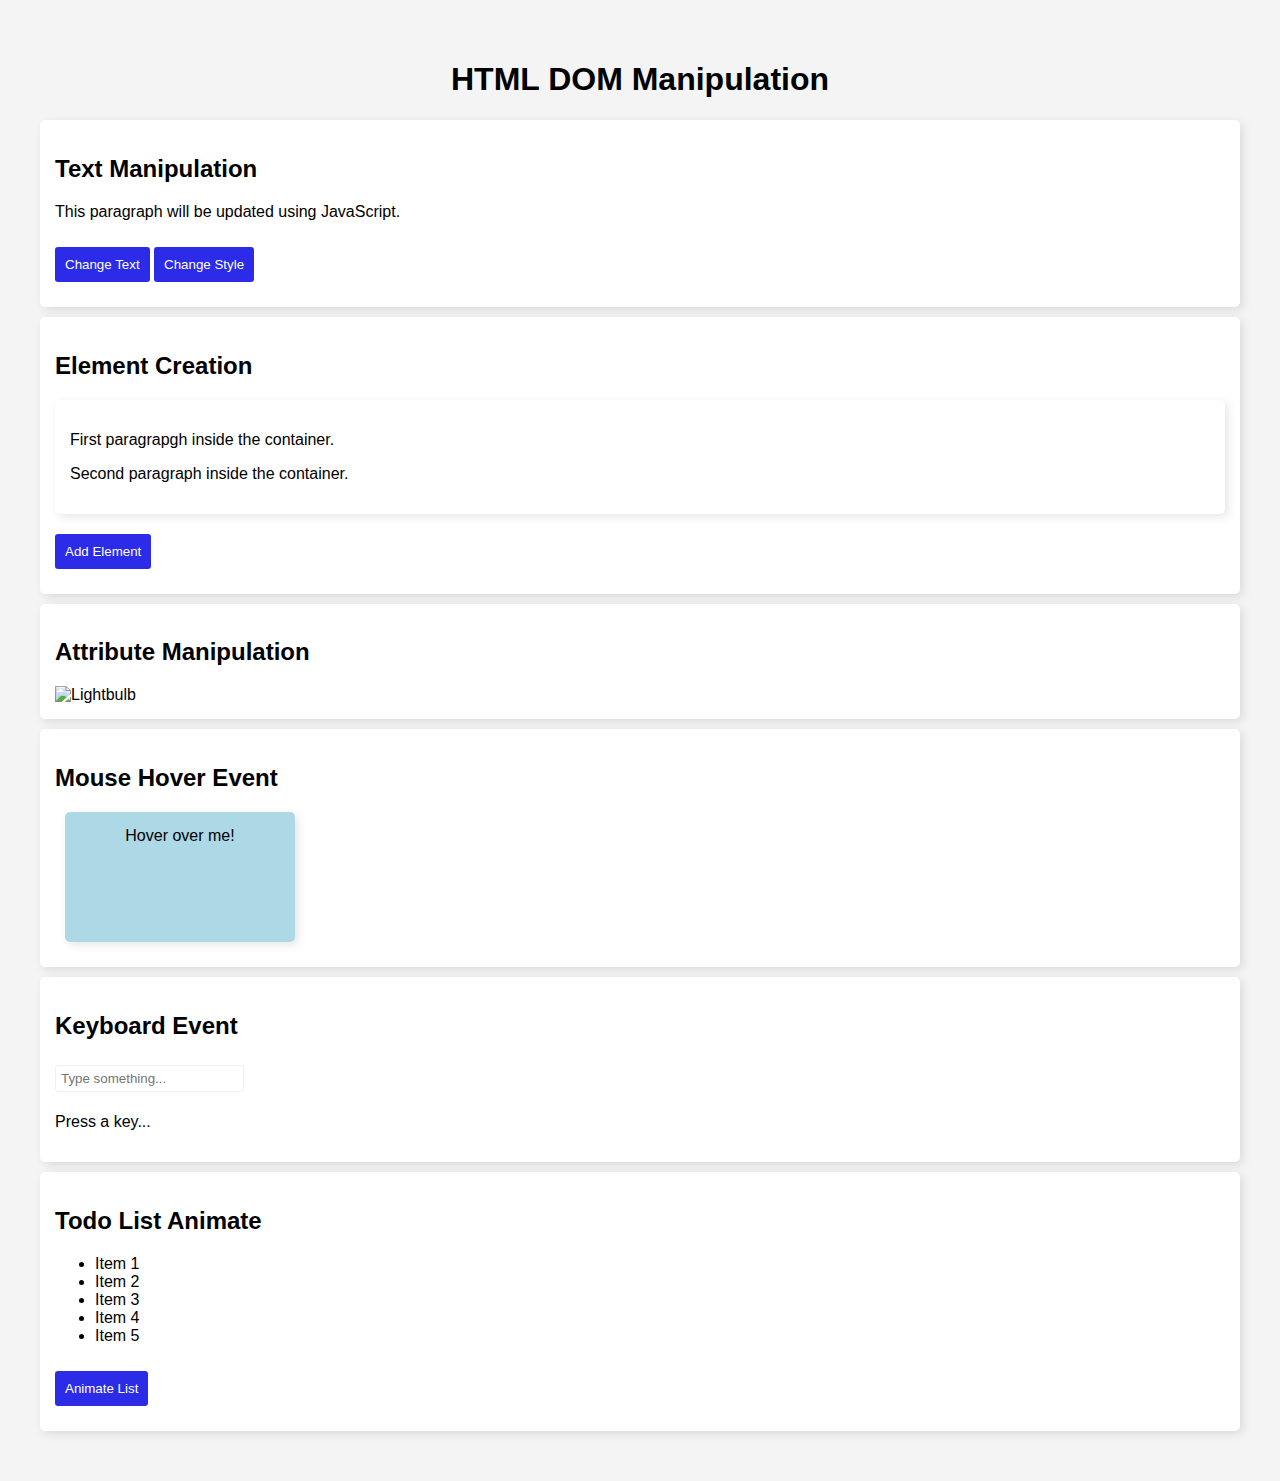
==== week3/index.html @ dd1f41eb "DOM Manipulation & Events" ====
<!DOCTYPE html>
<html lang="en">
<head>
    <meta charset="UTF-8">
    <meta name="viewport" content="width=device-width, initial-scale=1.0">
    <link rel="stylesheet" href="styles.css">
    <title>HTML EVENTS</title>
</head>
<body>
    <h1>HTML DOM Manipulation</h1>
    
    <div>
        <h2>Text Manipulation</h2>
        <p id="para1">This paragraph will be updated using JavaScript.</p>
        <button id="changeText">Change Text</button>
        <button id="changeStyle">Change Style</button>
    </div>

    <div>
        <h2>Element Creation</h2>
        <div id="container">
            <p class="para2">First paragrapgh inside the container.</p>
            <p class="para2">Second paragraph inside the container.</p>
        </div>
        <button id="addElement">Add Element</button>
    </div>

    <div>
        <h2>Attribute Manipulation</h2>
        <img id="lightSwitch" src="img/pic_bulboff.gif" alt="Lightbulb" onclick="toggleLight()">
    </div>

    <div>
        <h2>Mouse Hover Event</h2>
        <div id="hoverBox" class="box">Hover over me!</div>
    </div>

    <div>
        <h2>Keyboard Event</h2>
        <input type="text" id="keyInput" placeholder="Type something...">
        <p class="keyboard-box" id="keyDisplay">Press a key...</p>
    </div>

    <div>
        <h2>Todo List Animate</h2>
        <ul id="animList">
            <li>Item 1</li>
            <li>Item 2</li>
            <li>Item 3</li>
            <li>Item 4</li>
            <li>Item 5</li>
        </ul>
        <button id="animateList">Animate List</button>
    </div>
    
    <script src="scripts.js"></script>
</body>
</html>
---- week3/styles.css ----
body {
    background-color: #f4f4f4;
    font-family: Arial, Helvetica, sans-serif;
    margin: 20px;
    padding: 20px;
}

h1 {
    text-align: center;
}

div {
    background-color: white;
    padding: 15px;
    margin: 10px 0;
    border-radius: 5px;
    box-shadow: 3px 3px 10px rgba(0, 0, 0, 0.1);
}

button {
    margin: 10px 0;
    padding: 10px;
    background: rgb(43, 43, 232);
    color: #fff;
    border: none;
    border-radius: 3px;
    cursor: pointer;
}

.box {
    width: 200px;
    height: 100px;
    background-color: lightblue;
    text-align: center;
    margin: 10px;
    transition: all 0.3s ease;
}

.box.hovered {
    background-color: yellow;
    border: 5px solid green;
}

input {
    padding: 5px;
    margin: 5px 0;
    border: 1px solid #f0f0f0
    ;
    border-radius: 3px;
    ;
}
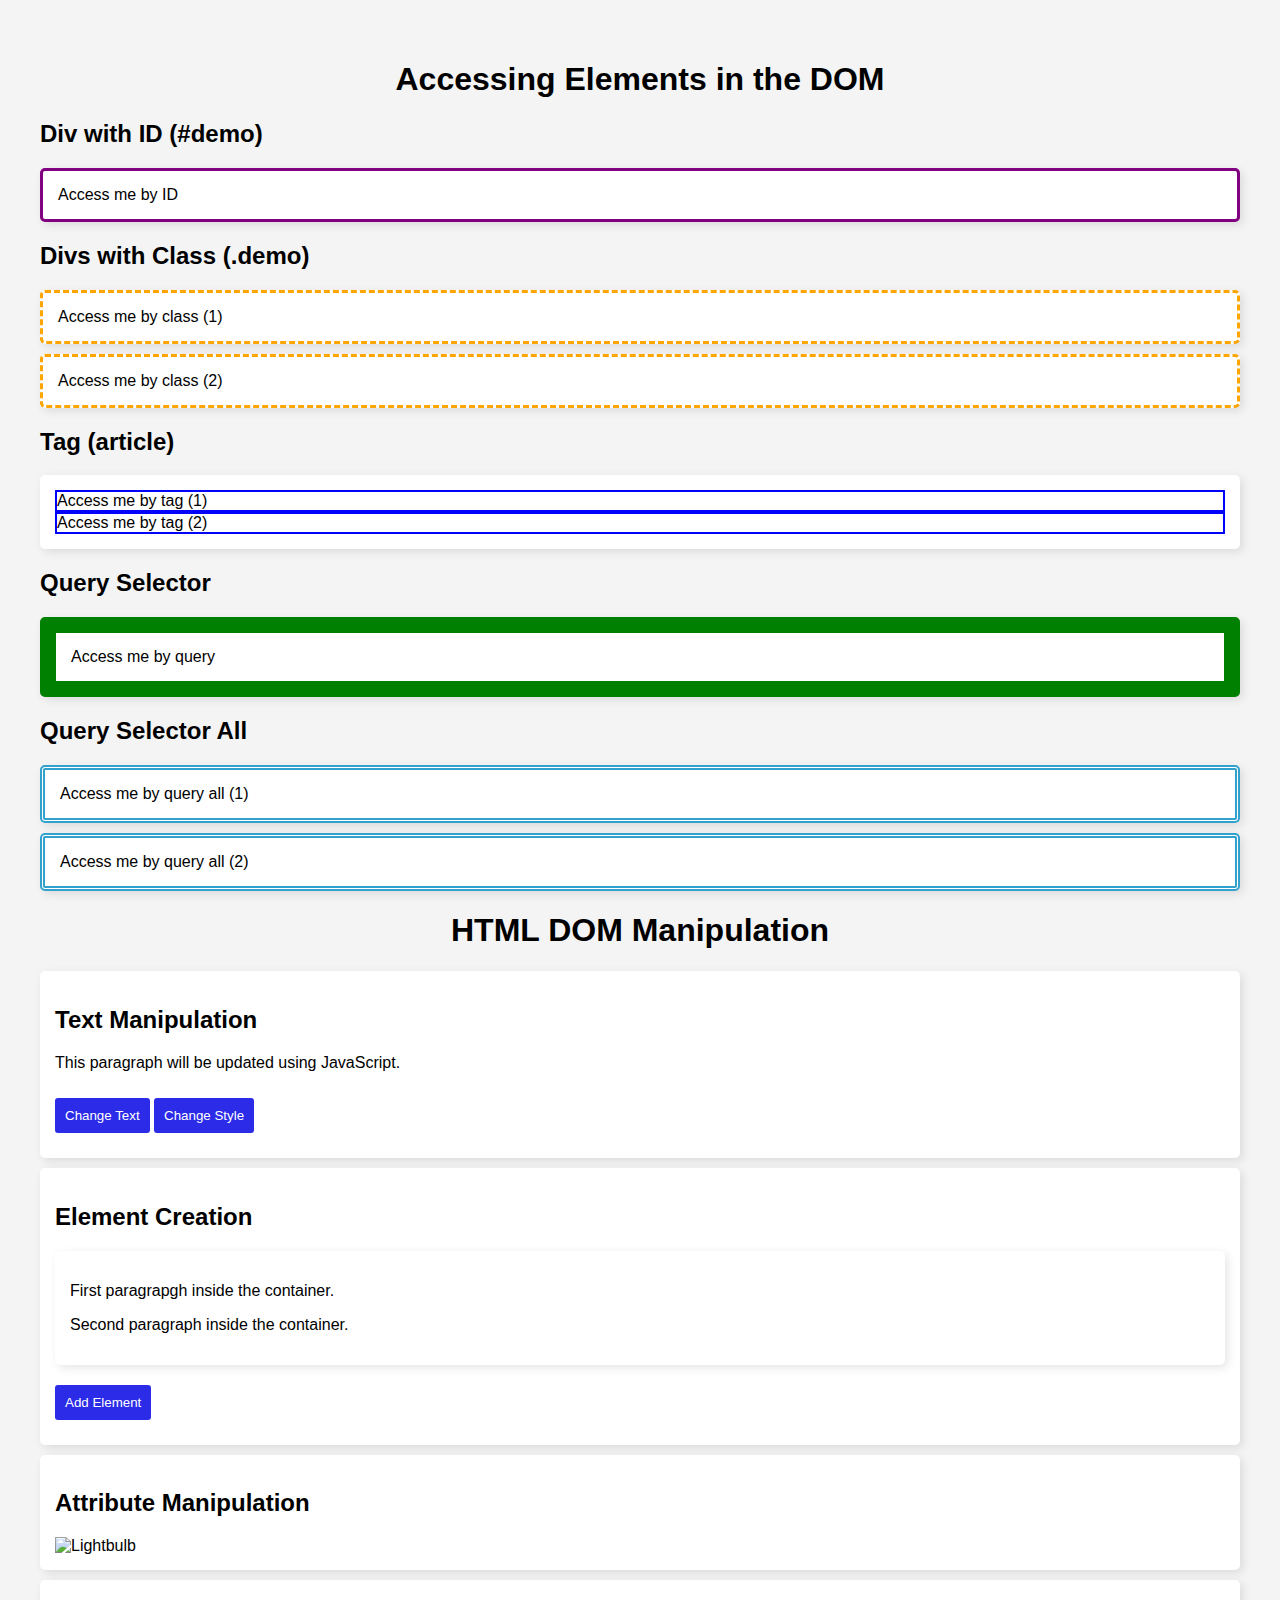
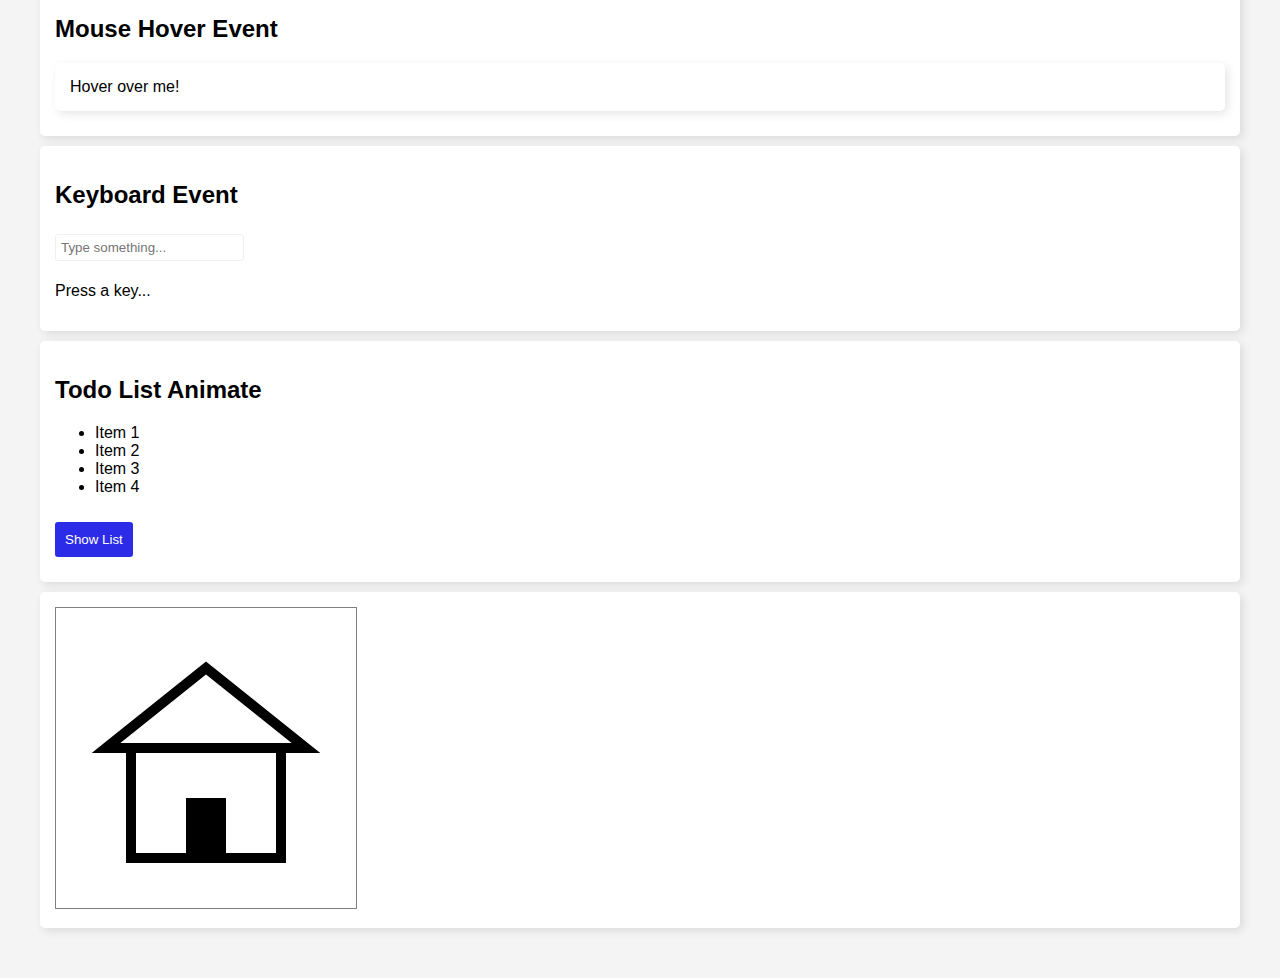
==== commit 5b3bb327: "DOM Manipulation, Events & Graphics" ====
--- a/week3/index.html
+++ b/week3/index.html
@@ -1,3 +1,4 @@
+
 <!DOCTYPE html>
 <html lang="en">
 <head>
@@ -7,6 +8,28 @@
     <title>HTML EVENTS</title>
 </head>
 <body>
+    <h1>Accessing Elements in the DOM</h1>
+
+    <h2>Div with ID (#demo)</h2>
+    <div id="demo">Access me by ID</div>
+
+    <h2>Divs with Class (.demo)</h2>
+    <div class="demo">Access me by class (1)</div>
+    <div class="demo">Access me by class (2)</div>
+
+    <h2>Tag (article)</h2>
+    <div>
+        <article>Access me by tag (1)</article>
+        <article>Access me by tag (2)</article>
+    </div>  
+
+    <h2>Query Selector</h2>
+    <div id="demo-query">Access me by query</div>
+
+    <h2>Query Selector All</h2>
+    <div class="demo-query-all">Access me by query all (1)</div>
+    <div class="demo-query-all">Access me by query all (2)</div>
+
     <h1>HTML DOM Manipulation</h1>
     
     <div>
@@ -32,13 +55,13 @@
 
     <div>
         <h2>Mouse Hover Event</h2>
-        <div id="hoverBox" class="box">Hover over me!</div>
+        <div id="hoverBox">Hover over me!</div>
     </div>
 
     <div>
         <h2>Keyboard Event</h2>
         <input type="text" id="keyInput" placeholder="Type something...">
-        <p class="keyboard-box" id="keyDisplay">Press a key...</p>
+        <p id="keyDisplay">Press a key...</p>
     </div>
 
     <div>
@@ -48,10 +71,13 @@
             <li>Item 2</li>
             <li>Item 3</li>
             <li>Item 4</li>
-            <li>Item 5</li>
         </ul>
-        <button id="animateList">Animate List</button>
+        <button id="animateList">Show List</button>
     </div>
+
+    <div>
+        <canvas id="graphics" width="300" height="300" style="border:1px solid grey"></canvas>
+    </div>      
     
     <script src="scripts.js"></script>
 </body>
